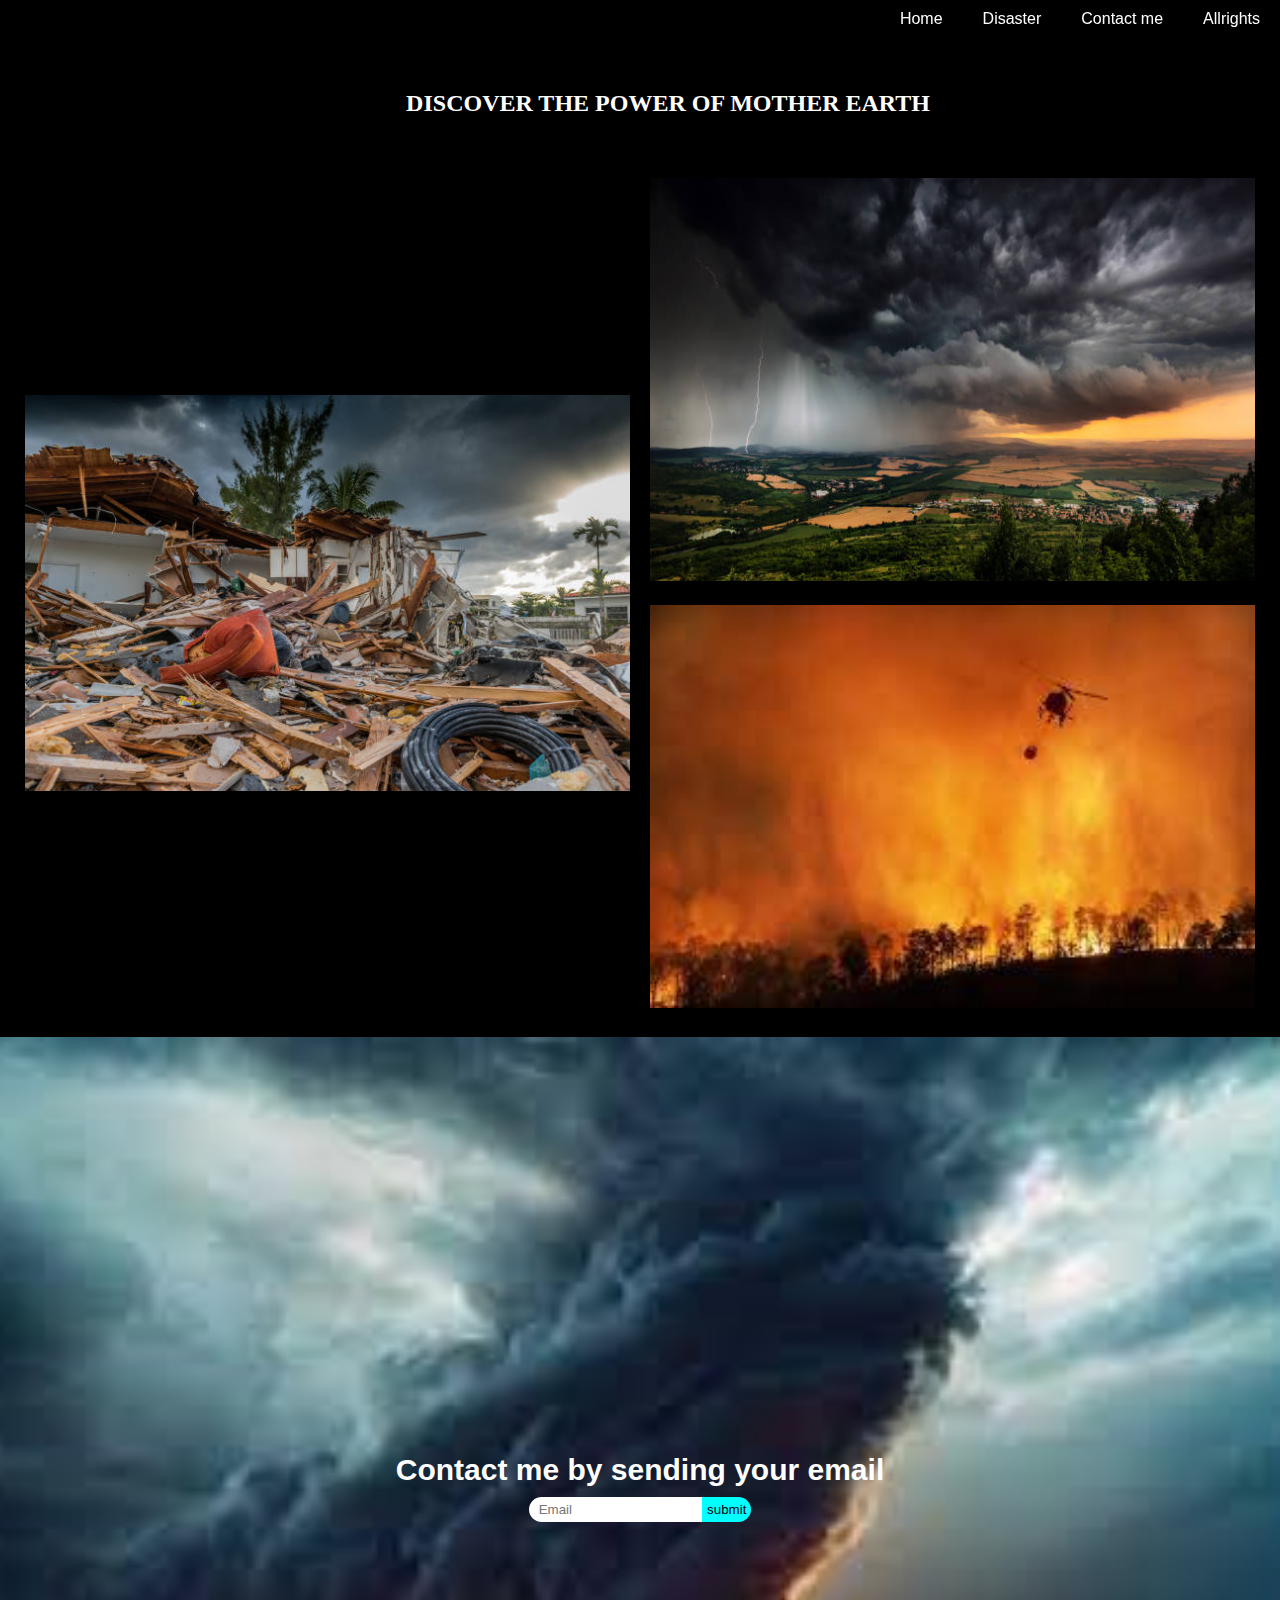
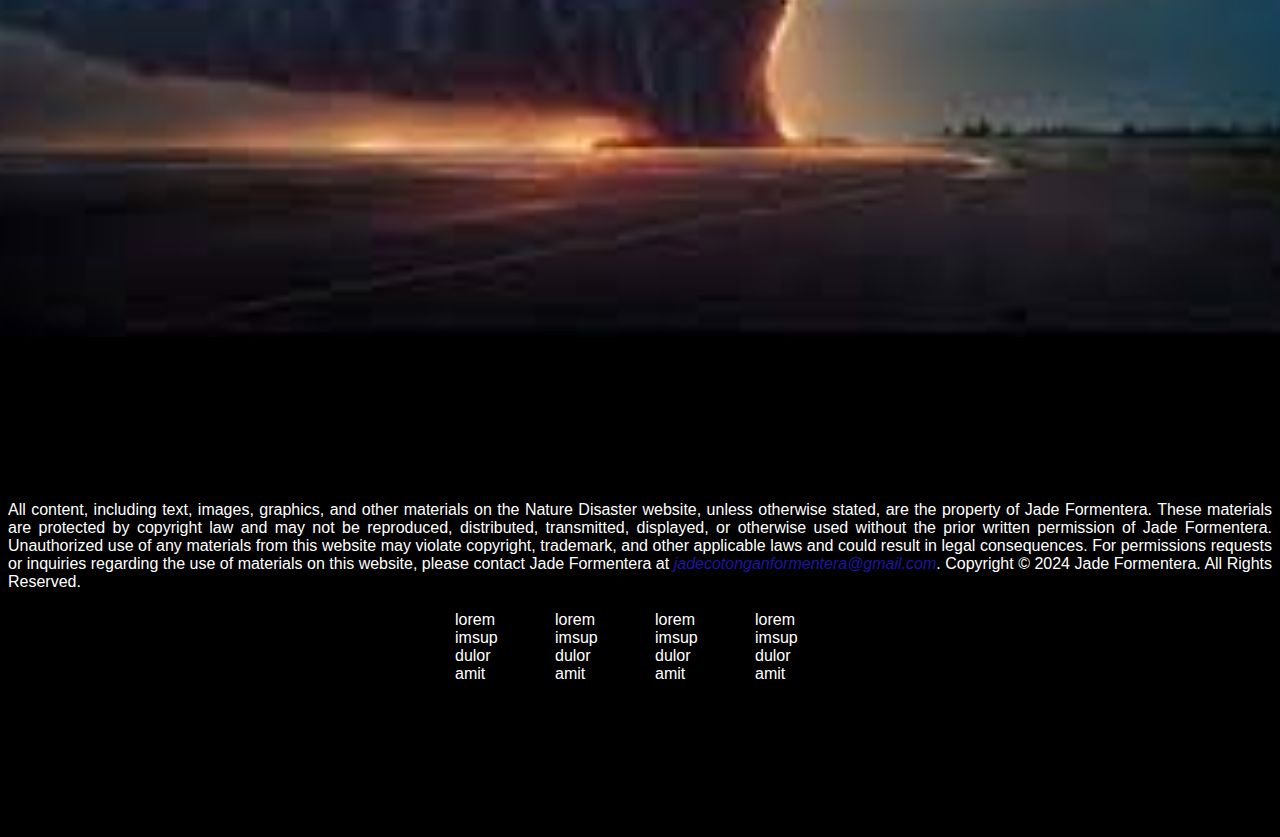
==== index.html @ 21c491cb "Update and rename Main-page.html to index.html" ====
<!DOCTYPE html>
<html lang="en">

<head>
    <meta charset="UTF-8">
    <meta name="viewport" content="width=device-width, initial-scale=1.0">
    <title> Nature Disaster</title>
    <link rel="stylesheet" href="Main-page.css">
    <link rel="stylesheet" href="mediaQuerry.css">
</head>

<body>
    <nav id="navigation">
        <a href="#main-page">Home</a>
        <a href="#disaster">Disaster</a>
        <a href="#forms">Contact me</a>
        <a href="#footer">Allrights</a>
    </nav>

    
    <div class="main-page-container" id="main-page">
            <video
                src="assets/Stunning_Sunset_Seen_From_The_Sea___Time_lapse___10_Seconds_Video___Nature_Blogs(1080p).mp4"
                autoplay loop muted disablePictureInPicture type="video"></video>

        <div class="content">
            <h2>DISCOVER THE POWER OF MOTHER EARTH</h2>
        </div>
    </div>

    <div class="images-gallary" id="disaster">

        <div class="image-content">
            <div class="image1">
               <img src="assets/disaster2.jpg">
            </div>
            <span class="content-text">This is a tsunami</span>
        </div>

        <div class="image-content">
            <div class="image1">
             <img src="assets/disaster3.jpg" alt="">  
            </div>
            <span class="content-text">This is a thunder storm</span>
        </div>

        <div class="image-content">
            <div class="image1">
                <img src="assets/images (1).jpg" alt="">
            </div>
            <span class="content-text">This is a wildfire</span>
        </div>
    </div>

    
    <form action="" id="forms">
         <p class="contact-email">Contact me by sending your email</p>
        <div class="in-btn">
            <input type="text" placeholder="Email" required> <button>submit</button>
        </div>
    </form>

    <footer id="footer">
        <div class="footer-content">
            <p class="rights">All content, including text, images, graphics, and other materials on the Nature Disaster website, unless otherwise stated, are the property of Jade Formentera. These materials are protected by copyright law and may not be reproduced, distributed, transmitted, displayed, or otherwise used without the prior written permission of Jade Formentera.

                Unauthorized use of any materials from this website may violate copyright, trademark, and other applicable laws and could result in legal consequences.
                
                For permissions requests or inquiries regarding the use of materials on this website, please contact Jade Formentera at <a href="https://mail.google.com/mail/u/0/#inbox">jadecotonganformentera@gmail.com</a>.
                
                Copyright © 2024 Jade Formentera. All Rights Reserved.</p>
            <div class="coryright-content">
                <span class="copy">lorem imsup dulor amit</span>
                <span class="copy">lorem imsup dulor amit</span>
                <span class="copy">lorem imsup dulor amit</span>
                <span class="copy">lorem imsup dulor amit</span>
            </div>
        </div>
    </footer>
    <script src="main.js"></script>
</body>

</html>
---- Main-page.css ----
*{
    margin: 0;
    padding: 0;
    box-sizing: border-box;
    font-family: Verdana, Geneva, Tahoma, sans-serif;
}

body{
    background-color: black;
}

nav{
    width: 100%;
    position: fixed;
    top: 0;
    background-color: transparent;
    padding: 10px 20px;
    z-index: 2;
    display: flex;
    align-items: center;
    justify-content: flex-end;
}

.newback{
    background-color: rgb(12, 12, 19);
}

nav a{
    color: white;
    text-decoration: none;
    margin-left: 40px;
}

.main-page-container{
   position: relative;
   text-align: center;
}

.main-page-container video{
    width: 100%;
    height: 100%;
}


.main-page-container .content{
   position: absolute;
   top: 90px;
   right: 350px;
    
    
}

.content h2{
    color: white;
    font-family: verdana;
    font-weight: 700;

}

.images-gallary{
    width: 100%;
    padding: 15px;
    display: grid;
    align-items: center;
    justify-content: center;
    grid-template-columns: 2fr 1fr 1fr ;
    grid-template-rows: auto;
    grid-template-areas: "box1 box2 box2"
        "box1 box3 box3";
    background-color: black;
}

.image-content{
    width: 100%;
    padding: .6rem;
    left: 0;
    bottom: 1px;
    position: relative;
    
}

.image-content:hover .content-text{
    opacity: 1;
    transition: opacity .3s ease-in-out;
}

.image-content .image1 img{
    width: 100%;
    height: 100%;
    background-repeat: no-repeat;
    background-size: cover;
    position: relative;
    
}
.images-gallary .image-content:first-child{
    grid-area: box1;
}

.image-content:nth-child(2){
    grid-area: box2;

}

.image-content:last-child{
    grid-area: box3;
}

.image1{
    width: 100%;
    position: relative;
}

.content-text{
    width: 100%;
    color: white;
    position: absolute;
    left: 15px;
    font-weight: 700;
    word-spacing: 4px;
    letter-spacing: 1.3px;
    bottom: 30px;
    opacity: 0;
}

form{
    background-image: url(assets/images.jpg);
    background-position: center;
    background-size: cover;
    opacity: 08;
    width: 100%;
    height: 100vh;
    display: flex;
    align-items: center;
    justify-content: center;
    flex-direction: column;
    gap: 10px;
    background-color: rgba(17, 83, 86, 0.896);
}

form .contact-email{
    font-weight: 700;
    font-size: 30px;
    color: white;
}

.in-btn input{
    padding: 5px 10px;
    border-radius: 15px;
    border: none;
    outline: none;

}

.in-btn button{
    padding: 5px;
    margin-left: -28px;
    background-color: cyan;
    outline: none;
    border: none;
    border-radius: 0 15px 15px 0;
}


footer .footer-content {
    width: 100%;
    height: 500px;
    display: flex;
    align-items: center;
    justify-content: center;
    flex-direction: column;
    gap: 20px;
    padding: 20px 3px 10px 3px;
}

footer .footer-content .rights{
    width: 100%;
    color: white;
    text-align: justify;
    overflow-wrap: break-word;
    padding: 0 5px 0 5px;
    
}

.rights a{
    color: rgba(41, 28, 217, 0.766);
    text-decoration: none;
    font-style: italic;
}

.footer-content .coryright-content{
    width: 100%;
    display: flex;
    align-items: center;
    justify-content: center;
    gap: 30px;
}

.coryright-content .copy{
    width: 70px;
    text-align: justify;
    color: white;
}
---- mediaQuerry.css ----
@media (max-width: 700px) {
    
    html{
    scroll-behavior: smooth;
    }
    nav{
        padding: 20px 0;
        
    }

    body{
        margin: 0;
    }

    nav a{
        width: 100%;
        font-size: 15px;
        margin-left: 12px;
        
    }

    .content{
        position: relative;
        width: 100%;
    }

   .content h2{
    width: 100%;
    position: absolute;
    right: -350px;
    top: -20px;
    color: white;
    font-size: 15px;

    
    }

    .images-gallary{
        grid-template-columns: 1fr;
      grid-template-areas: "box1"
      "box2"
      "box3";
      padding: 4px;
      
        
    }

    .images-gallary .image1 img{
        border-radius: 10px;
    }

    form{
        width: 100%;
        padding: 3px;
        
    }

    form .contact-email{
        font-size: 20px;
    }

    footer{
        padding-top: -30px;
    }

    footer .footer-content .rights{
        width: 100%;
        height: 1000px;
        overflow-wrap: break-word;
        text-align: justify
    }

    footer{
        gap: 10px;
        padding: 10px;
    }

    
}
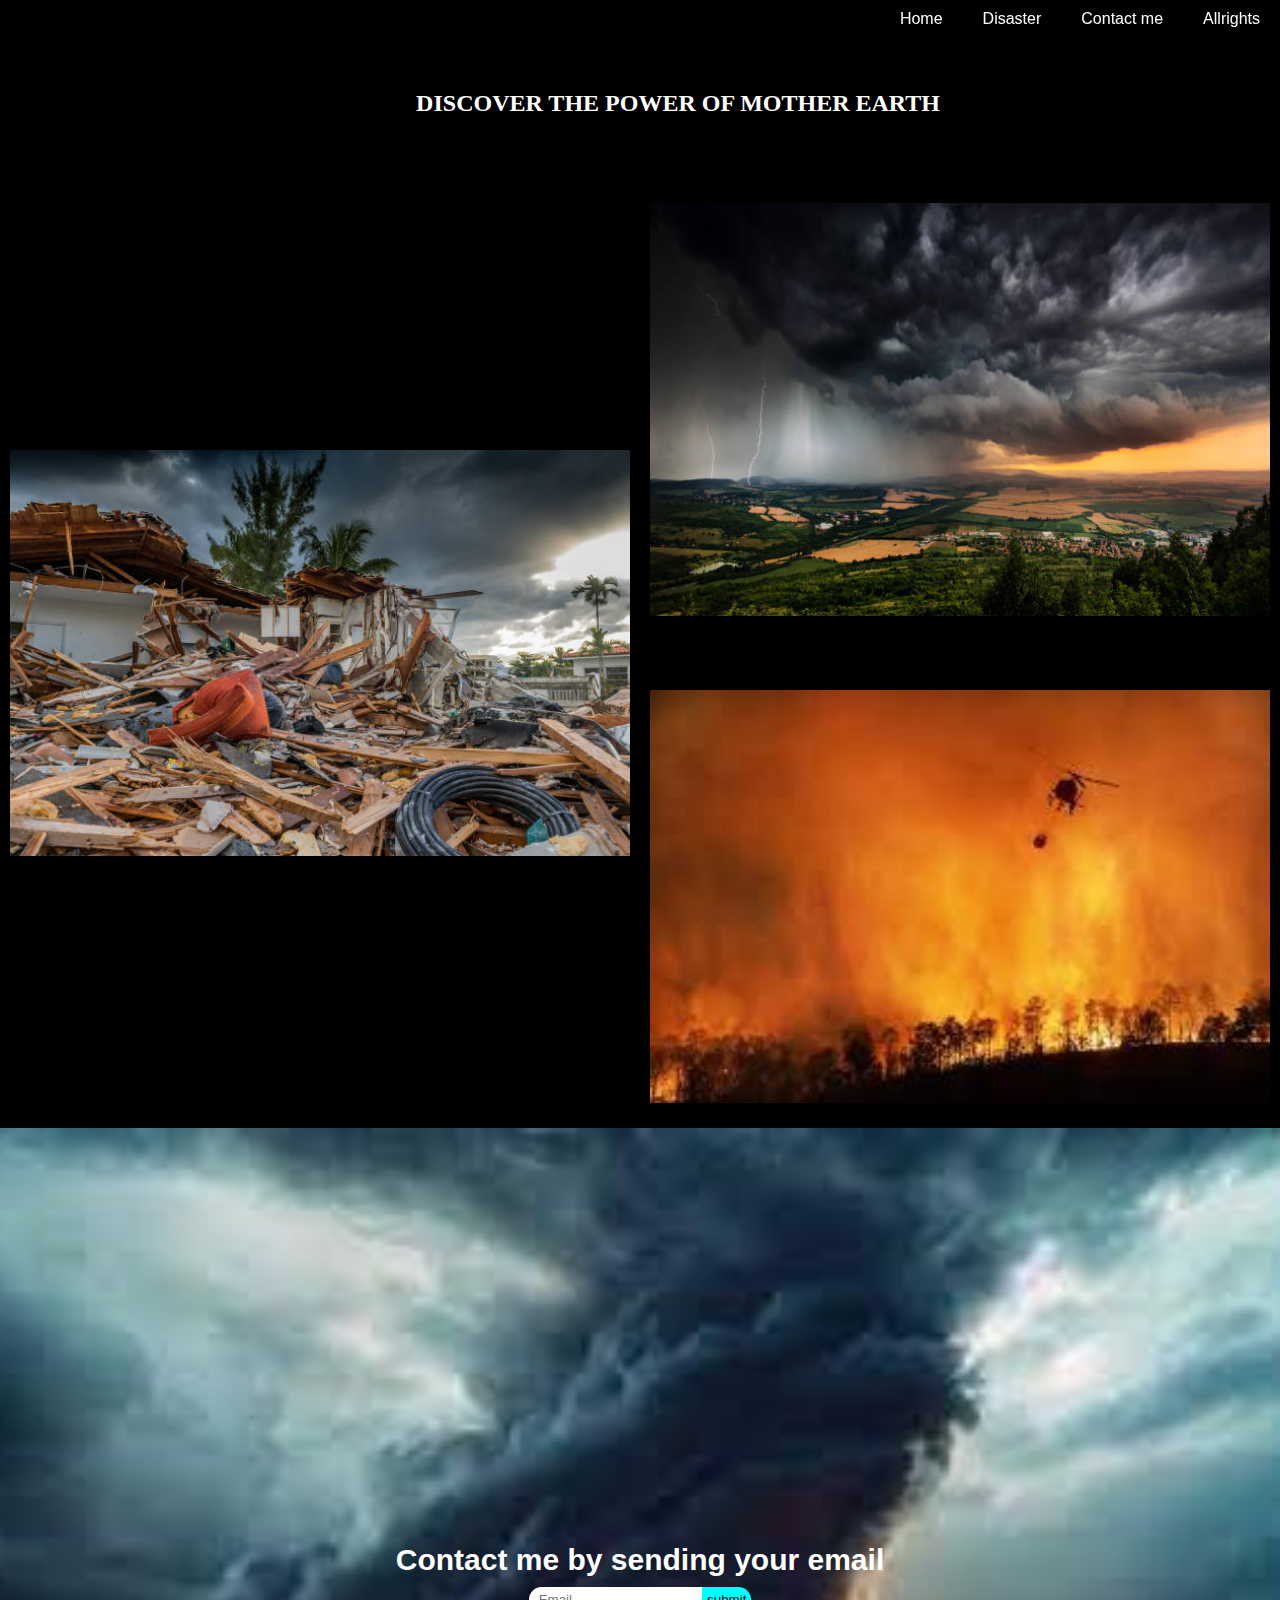
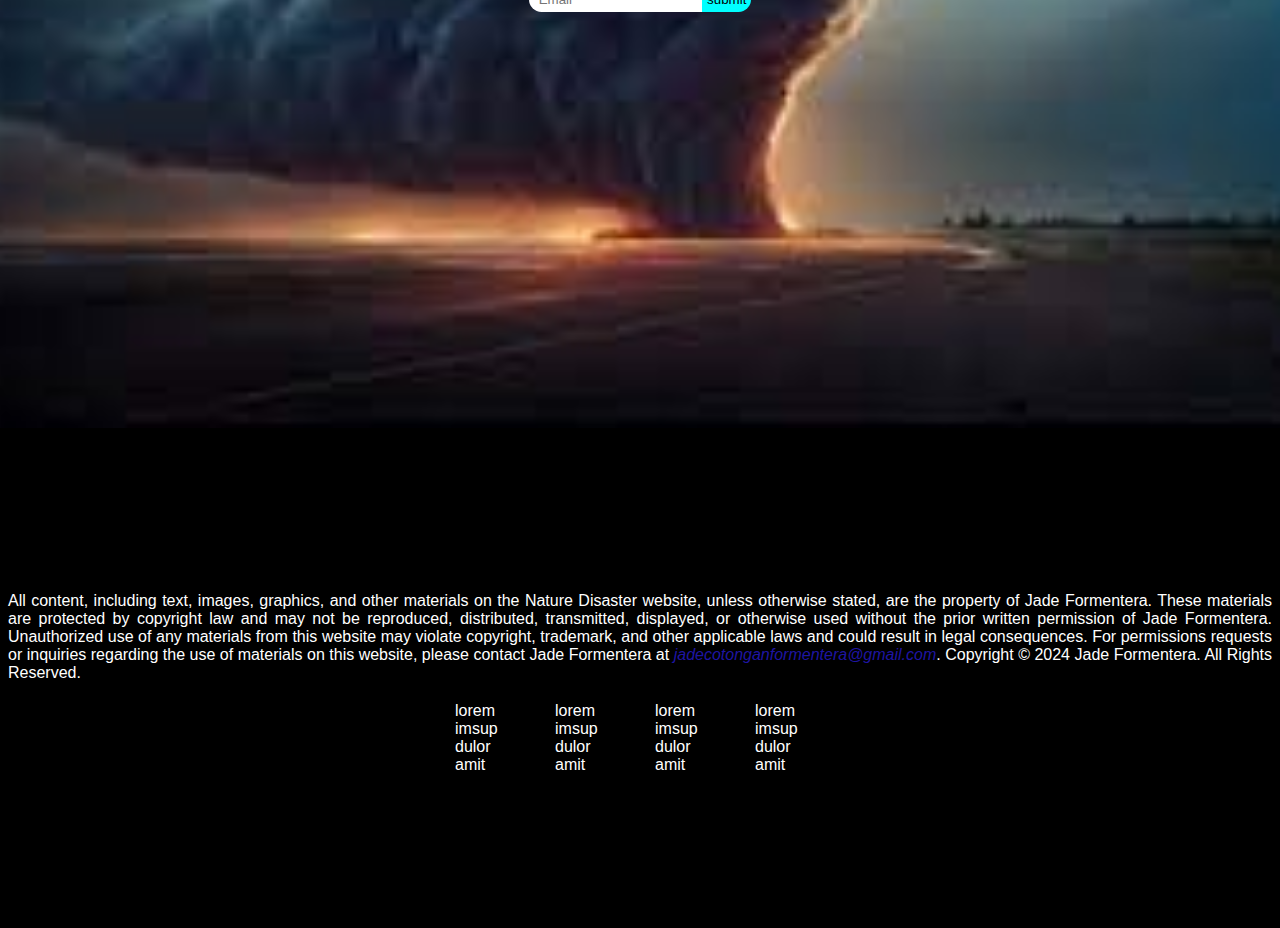
==== commit a715c817: "Rename Main-page.html to index.html" ====
--- a/index.html
+++ b/index.html
@@ -1,83 +1,95 @@
-<!DOCTYPE html>
-<html lang="en">
-
-<head>
-    <meta charset="UTF-8">
-    <meta name="viewport" content="width=device-width, initial-scale=1.0">
-    <title> Nature Disaster</title>
-    <link rel="stylesheet" href="Main-page.css">
-    <link rel="stylesheet" href="mediaQuerry.css">
-</head>
-
-<body>
-    <nav id="navigation">
-        <a href="#main-page">Home</a>
-        <a href="#disaster">Disaster</a>
-        <a href="#forms">Contact me</a>
-        <a href="#footer">Allrights</a>
-    </nav>
-
-    
-    <div class="main-page-container" id="main-page">
-            <video
-                src="assets/Stunning_Sunset_Seen_From_The_Sea___Time_lapse___10_Seconds_Video___Nature_Blogs(1080p).mp4"
-                autoplay loop muted disablePictureInPicture type="video"></video>
-
-        <div class="content">
-            <h2>DISCOVER THE POWER OF MOTHER EARTH</h2>
-        </div>
-    </div>
-
-    <div class="images-gallary" id="disaster">
-
-        <div class="image-content">
-            <div class="image1">
-               <img src="assets/disaster2.jpg">
-            </div>
-            <span class="content-text">This is a tsunami</span>
-        </div>
-
-        <div class="image-content">
-            <div class="image1">
-             <img src="assets/disaster3.jpg" alt="">  
-            </div>
-            <span class="content-text">This is a thunder storm</span>
-        </div>
-
-        <div class="image-content">
-            <div class="image1">
-                <img src="assets/images (1).jpg" alt="">
-            </div>
-            <span class="content-text">This is a wildfire</span>
-        </div>
-    </div>
-
-    
-    <form action="" id="forms">
-         <p class="contact-email">Contact me by sending your email</p>
-        <div class="in-btn">
-            <input type="text" placeholder="Email" required> <button>submit</button>
-        </div>
-    </form>
-
-    <footer id="footer">
-        <div class="footer-content">
-            <p class="rights">All content, including text, images, graphics, and other materials on the Nature Disaster website, unless otherwise stated, are the property of Jade Formentera. These materials are protected by copyright law and may not be reproduced, distributed, transmitted, displayed, or otherwise used without the prior written permission of Jade Formentera.
-
-                Unauthorized use of any materials from this website may violate copyright, trademark, and other applicable laws and could result in legal consequences.
-                
-                For permissions requests or inquiries regarding the use of materials on this website, please contact Jade Formentera at <a href="https://mail.google.com/mail/u/0/#inbox">jadecotonganformentera@gmail.com</a>.
-                
-                Copyright © 2024 Jade Formentera. All Rights Reserved.</p>
-            <div class="coryright-content">
-                <span class="copy">lorem imsup dulor amit</span>
-                <span class="copy">lorem imsup dulor amit</span>
-                <span class="copy">lorem imsup dulor amit</span>
-                <span class="copy">lorem imsup dulor amit</span>
-            </div>
-        </div>
-    </footer>
-    <script src="main.js"></script>
-</body>
-
-</html>
+<!DOCTYPE html>
+<html lang="en">
+
+<head>
+    <meta charset="UTF-8">
+    <meta name="viewport" content="width=device-width, initial-scale=1.0">
+    <title> Nature Disaster</title>
+    <link rel="stylesheet" href="Main-page.css">
+    <link rel="stylesheet" href="mediaQuerry.css">
+</head>
+
+<body>
+    <nav id="navigation">
+        <a id="hey" href="#main-page">Home</a>
+        <a id="hey" href="#disaster">Disaster</a>
+        <a id="hey" href="#forms">Contact me</a>
+        <a id="hey" href="#footer">Allrights</a>
+    </nav>
+
+
+    <div class="main-page-container" id="main-page">
+        <video width="100%" height="500px"
+            src="assets/Stunning_Sunset_Seen_From_The_Sea___Time_lapse___10_Seconds_Video___Nature_Blogs(1080p).mp4"
+            autoplay loop muted disablePictureInPicture type="video"></video>
+
+        <div class="content">
+            <h2>DISCOVER THE POWER OF MOTHER EARTH</h2>
+        </div>
+    </div>
+
+    <div class="images-gallary" id="disaster">
+
+        <div class="image-content">
+            <div class="image1">
+                <img src="assets/disaster2.jpg">
+            </div>
+            <span class="content-text">This is a tsunami</span>
+        </div>
+
+        <div class="image-content">
+            <div class="image1">
+                <img src="assets/disaster3.jpg" alt="">
+            </div>
+            <span class="content-text">This is a thunder storm</span>
+        </div>
+
+        <div class="image-content">
+            <div class="image1">
+                <img src="assets/images (1).jpg" alt="">
+            </div>
+
+            <div class="btn-contents">
+                <span class="">This is a wildfire</span>
+                 <p class="image-info">Show more about this image</p> 
+                 <a href="image-infor-btn/image-info.html"><button class="btn">More...</span></button></a>
+            </div>
+        </div>
+    </div>
+
+
+    <form action="" id="forms">
+        <p class="contact-email">Contact me by sending your email</p>
+        <div class="in-btn">
+            <input type="text" placeholder="Email" required> <button>submit</button>
+        </div>
+    </form>
+
+    <footer id="footer">
+        <div class="footer-content">
+            <p class="rights">All content, including text, images, graphics, and other materials on the Nature Disaster
+                website, unless otherwise stated, are the property of Jade Formentera. These materials are protected by
+                copyright law and may not be reproduced, distributed, transmitted, displayed, or otherwise used without
+                the prior written permission of Jade Formentera.
+
+                Unauthorized use of any materials from this website may violate copyright, trademark, and other
+                applicable laws and could result in legal consequences.
+
+                For permissions requests or inquiries regarding the use of materials on this website, please contact
+                Jade Formentera at <a
+                    href="https://mail.google.com/mail/u/0/#inbox">jadecotonganformentera@gmail.com</a>.
+
+                Copyright © 2024 Jade Formentera. All Rights Reserved.</p>
+
+            <div class="coryright-content">
+                <span class="copy">lorem imsup dulor amit</span>
+                <span class="copy">lorem imsup dulor amit</span>
+                <span class="copy">lorem imsup dulor amit</span>
+                <span class="copy">lorem imsup dulor amit</span>
+            </div>
+        </div>
+    </footer>
+    <script src="main.js"></script>
+</body>
+
+</html>
--- a/Main-page.css
+++ b/Main-page.css
@@ -1,205 +1,268 @@
-*{
-    margin: 0;
-    padding: 0;
-    box-sizing: border-box;
-    font-family: Verdana, Geneva, Tahoma, sans-serif;
-}
-
-body{
-    background-color: black;
-}
-
-nav{
-    width: 100%;
-    position: fixed;
-    top: 0;
-    background-color: transparent;
-    padding: 10px 20px;
-    z-index: 2;
-    display: flex;
-    align-items: center;
-    justify-content: flex-end;
-}
-
-.newback{
-    background-color: rgb(12, 12, 19);
-}
-
-nav a{
-    color: white;
-    text-decoration: none;
-    margin-left: 40px;
-}
-
-.main-page-container{
-   position: relative;
-   text-align: center;
-}
-
-.main-page-container video{
-    width: 100%;
-    height: 100%;
-}
-
-
-.main-page-container .content{
-   position: absolute;
-   top: 90px;
-   right: 350px;
-    
-    
-}
-
-.content h2{
-    color: white;
-    font-family: verdana;
-    font-weight: 700;
-
-}
-
-.images-gallary{
-    width: 100%;
-    padding: 15px;
-    display: grid;
-    align-items: center;
-    justify-content: center;
-    grid-template-columns: 2fr 1fr 1fr ;
-    grid-template-rows: auto;
-    grid-template-areas: "box1 box2 box2"
-        "box1 box3 box3";
-    background-color: black;
-}
-
-.image-content{
-    width: 100%;
-    padding: .6rem;
-    left: 0;
-    bottom: 1px;
-    position: relative;
-    
-}
-
-.image-content:hover .content-text{
-    opacity: 1;
-    transition: opacity .3s ease-in-out;
-}
-
-.image-content .image1 img{
-    width: 100%;
-    height: 100%;
-    background-repeat: no-repeat;
-    background-size: cover;
-    position: relative;
-    
-}
-.images-gallary .image-content:first-child{
-    grid-area: box1;
-}
-
-.image-content:nth-child(2){
-    grid-area: box2;
-
-}
-
-.image-content:last-child{
-    grid-area: box3;
-}
-
-.image1{
-    width: 100%;
-    position: relative;
-}
-
-.content-text{
-    width: 100%;
-    color: white;
-    position: absolute;
-    left: 15px;
-    font-weight: 700;
-    word-spacing: 4px;
-    letter-spacing: 1.3px;
-    bottom: 30px;
-    opacity: 0;
-}
-
-form{
-    background-image: url(assets/images.jpg);
-    background-position: center;
-    background-size: cover;
-    opacity: 08;
-    width: 100%;
-    height: 100vh;
-    display: flex;
-    align-items: center;
-    justify-content: center;
-    flex-direction: column;
-    gap: 10px;
-    background-color: rgba(17, 83, 86, 0.896);
-}
-
-form .contact-email{
-    font-weight: 700;
-    font-size: 30px;
-    color: white;
-}
-
-.in-btn input{
-    padding: 5px 10px;
-    border-radius: 15px;
-    border: none;
-    outline: none;
-
-}
-
-.in-btn button{
-    padding: 5px;
-    margin-left: -28px;
-    background-color: cyan;
-    outline: none;
-    border: none;
-    border-radius: 0 15px 15px 0;
-}
-
-
-footer .footer-content {
-    width: 100%;
-    height: 500px;
-    display: flex;
-    align-items: center;
-    justify-content: center;
-    flex-direction: column;
-    gap: 20px;
-    padding: 20px 3px 10px 3px;
-}
-
-footer .footer-content .rights{
-    width: 100%;
-    color: white;
-    text-align: justify;
-    overflow-wrap: break-word;
-    padding: 0 5px 0 5px;
-    
-}
-
-.rights a{
-    color: rgba(41, 28, 217, 0.766);
-    text-decoration: none;
-    font-style: italic;
-}
-
-.footer-content .coryright-content{
-    width: 100%;
-    display: flex;
-    align-items: center;
-    justify-content: center;
-    gap: 30px;
-}
-
-.coryright-content .copy{
-    width: 70px;
-    text-align: justify;
-    color: white;
-}
-
-
-
+
+*{
+    margin: 0;
+    padding: 0;
+    box-sizing: border-box;
+    font-family: Verdana, Geneva, Tahoma, sans-serif;
+}
+
+body{
+    background-color: black;
+}
+
+nav{
+    width: 100%;
+    position: fixed;
+    top: 0;
+    background-color: transparent;
+    padding: 10px 20px;
+    z-index: 2;
+    display: flex;
+    align-items: center;
+    justify-content: flex-end;
+}
+
+.newback{
+    background-color: rgb(12, 12, 19);
+}
+
+nav a{
+    color: white;
+    text-decoration: none;
+    margin-left: 40px;
+}
+
+.main-page-container{
+   position: relative;
+   text-align: center;
+}
+
+.main-page-container video{
+    width: 100%;
+    height: 100%;
+}
+
+
+.main-page-container .content{
+   position: absolute;
+   top: 90px;
+   right: 340px;
+    
+    
+}
+
+.content h2{
+    color: white;
+    font-family: verdana;
+    font-weight: 700;
+
+}
+
+.images-gallary{
+    width: 100%;
+    padding: 0;
+    display: grid;
+    align-items: center;
+    justify-content: center;
+    grid-template-columns: 2fr 1fr 1fr ;
+    grid-template-rows: auto;
+    grid-template-areas: "box1 box2 box2"
+        "box1 box3 box3";
+    background-color: black;
+}
+
+.image-content{
+    width: 100%;
+    padding: 50px 10px 20px 10px;
+    left: 0;
+    bottom: 1px;
+    position: relative;
+    
+}
+
+.image-content:hover .content-text{
+    opacity: 1;
+    transition: opacity .3s ease-in-out;
+}
+
+.image-content .image1 img{
+    width: 100%;
+    height: 100%;
+    background-repeat: no-repeat;
+    background-size: cover;
+    position: relative;
+    
+}
+
+.image-content .image1 img:hover{
+    opacity: .6;
+}
+.images-gallary .image-content:first-child{
+    grid-area: box1;
+}
+
+.image-content:nth-child(2){
+    grid-area: box2;
+
+}
+
+.image-content:last-child{
+    grid-area: box3;
+}
+
+.image1{
+    width: 100%;
+    position: relative;
+}
+
+.content-text{
+    width: fit-content;
+    color: white;
+    position: absolute;
+    left: 15px;
+    font-weight: 700;
+    word-spacing: 4px;
+    letter-spacing: 1.3px;
+    bottom: 30px;
+    opacity: 0;
+}
+
+.btn-contents{
+    width: 100%;
+    position: absolute;
+    bottom: 40px;
+    left: 25px;
+    color: white;
+    display: flex;
+    align-items: start;
+    justify-content: center;
+    flex-direction: column;
+    gap: 8px;
+    font-weight: 700;
+    word-spacing: 4px;
+    letter-spacing: 1.3px;
+    opacity: 0;
+    
+}
+ /* //FOR BUTTON AND TEXT CONTENT */
+.image-info{
+    width: fit-content;
+
+}
+
+.btn-contents .btn{
+    width: 70px;
+    padding: 6px;
+    border: 2px solid rgb(0, 217, 255);
+    background-color: white;
+    border-radius: 6px;
+    font-weight: 700;
+    z-index: 3;
+    position: relative;
+}
+
+.btn-contents button::after{
+    content: '';
+    position: absolute;
+    width: 0;
+    height: 100%;
+    z-index: -1;
+    background-color: rgba(9, 246, 250, 0.756);
+    left: 0;
+    top: 0;
+    opacity: 0;
+    border-radius: 6px;
+}
+
+.btn-contents button:hover::after{
+    width: 100%;
+    opacity: 1;
+    transition: all .3s ease-in-out;
+}
+
+.image-content:hover .btn-contents{
+    opacity: 1;
+    transition: opacity .3s ease-in-out;
+}
+
+
+
+form{
+    background-image: url(assets/images.jpg);
+    background-position: center;
+    background-size: cover;
+    opacity: 08;
+    width: 100%;
+    height: 100vh;
+    display: flex;
+    align-items: center;
+    justify-content: center;
+    flex-direction: column;
+    gap: 10px;
+    background-color: rgba(17, 83, 86, 0.896);
+}
+
+form .contact-email{
+    font-weight: 700;
+    font-size: 30px;
+    color: white;
+}
+
+.in-btn input{
+    padding: 5px 10px;
+    border-radius: 15px;
+    border: none;
+    outline: none;
+
+}
+
+.in-btn button{
+    padding: 5px;
+    margin-left: -28px;
+    background-color: cyan;
+    outline: none;
+    border: none;
+    border-radius: 0 15px 15px 0;
+}
+
+
+footer .footer-content {
+    width: 100%;
+    height: 500px;
+    display: flex;
+    align-items: center;
+    justify-content: center;
+    flex-direction: column;
+    gap: 20px;
+    padding: 20px 3px 10px 3px;
+}
+
+footer .footer-content .rights{
+    width: 100%;
+    color: white;
+    text-align: justify;
+    overflow-wrap: break-word;
+    padding: 0 5px 0 5px;
+    
+}
+
+.rights a{
+    color: rgba(41, 28, 217, 0.766);
+    text-decoration: none;
+    font-style: italic;
+}
+
+.footer-content .coryright-content{
+    width: 100%;
+    display: flex;
+    align-items: center;
+    justify-content: center;
+    gap: 30px;
+}
+
+.coryright-content .copy{
+    width: 70px;
+    text-align: justify;
+    color: white;
+}
+
--- a/mediaQuerry.css
+++ b/mediaQuerry.css
@@ -1,79 +1,104 @@
-@media (max-width: 700px) {
-    
-    html{
-    scroll-behavior: smooth;
-    }
-    nav{
-        padding: 20px 0;
-        
-    }
-
-    body{
-        margin: 0;
-    }
-
-    nav a{
-        width: 100%;
-        font-size: 15px;
-        margin-left: 12px;
-        
-    }
-
-    .content{
-        position: relative;
-        width: 100%;
-    }
-
-   .content h2{
-    width: 100%;
-    position: absolute;
-    right: -350px;
-    top: -20px;
-    color: white;
-    font-size: 15px;
-
-    
-    }
-
-    .images-gallary{
-        grid-template-columns: 1fr;
-      grid-template-areas: "box1"
-      "box2"
-      "box3";
-      padding: 4px;
-      
-        
-    }
-
-    .images-gallary .image1 img{
-        border-radius: 10px;
-    }
-
-    form{
-        width: 100%;
-        padding: 3px;
-        
-    }
-
-    form .contact-email{
-        font-size: 20px;
-    }
-
-    footer{
-        padding-top: -30px;
-    }
-
-    footer .footer-content .rights{
-        width: 100%;
-        height: 1000px;
-        overflow-wrap: break-word;
-        text-align: justify
-    }
-
-    footer{
-        gap: 10px;
-        padding: 10px;
-    }
-
-    
-}+
+@media (max-width: 700px) {
+    
+    html{
+    scroll-behavior: smooth;
+    }
+    nav{
+        padding: 20px 0;
+        
+    }
+
+    body{
+        margin: 0;
+    }
+
+    nav a{
+        width: 100%;
+        font-size: 15px;
+        margin-left: 12px;
+        
+    }
+
+    .main-page-container{
+        background-color: rgba(15, 235, 231, 0.508);
+    }
+
+    .main-page-container video{
+       height: 100vh;
+    }
+
+    .content{
+        position: relative;
+        width: 100%;
+    }
+
+   .content h2{
+    width: 100%;
+    position: absolute;
+    right: -350px;
+    top: 120px;
+    color: white;
+    font-size: 15px;
+
+    
+    }
+
+    .images-gallary{
+        grid-template-columns: 1fr;
+      grid-template-areas: "box1"
+      "box2"
+      "box3";
+      padding: 4px;
+      
+        
+    }
+
+    .images-gallary .image1 img{
+        border-radius: 10px;
+    }
+
+    form{
+        width: 100%;
+        padding: 3px;
+        
+    }
+
+    form .contact-email{
+        font-size: 20px;
+    }
+
+    footer{
+       height: 100vh; 
+    }
+
+    footer .footer-content{
+        display: flex;
+        justify-content: space-between;
+        
+
+    }
+
+    footer .footer-content .rights{
+        width: 100%;
+        overflow-wrap: break-word;
+        text-align: justify;
+        line-height: 1.4rem;
+    }
+
+    footer{
+        gap: 10px;
+        padding: 10px;
+    }
+
+    .coryright-content{
+        padding: 50px 10px 0px 10px;
+    }
+
+    .btn-contents{
+     gap: 2px;
+    }
+
+    .btn-contents .btn{
+        padding: 5px;
+    }
